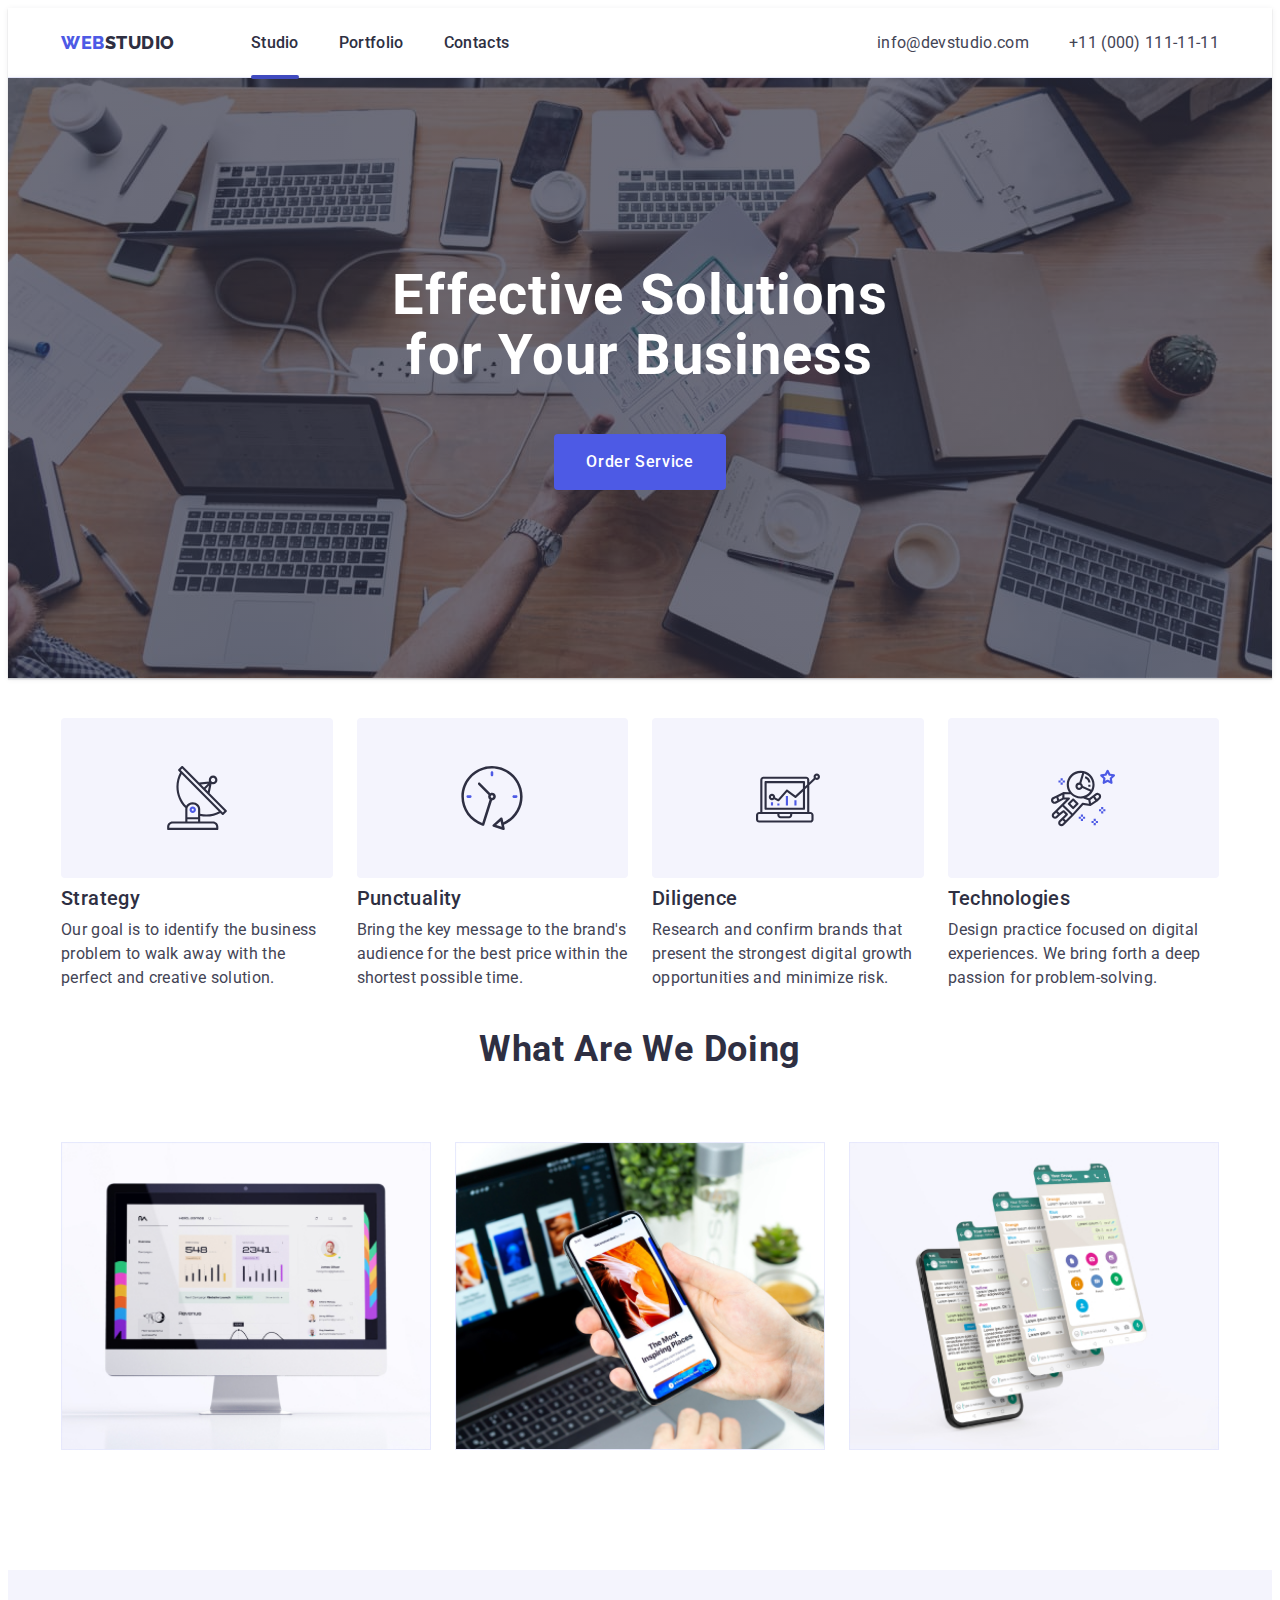
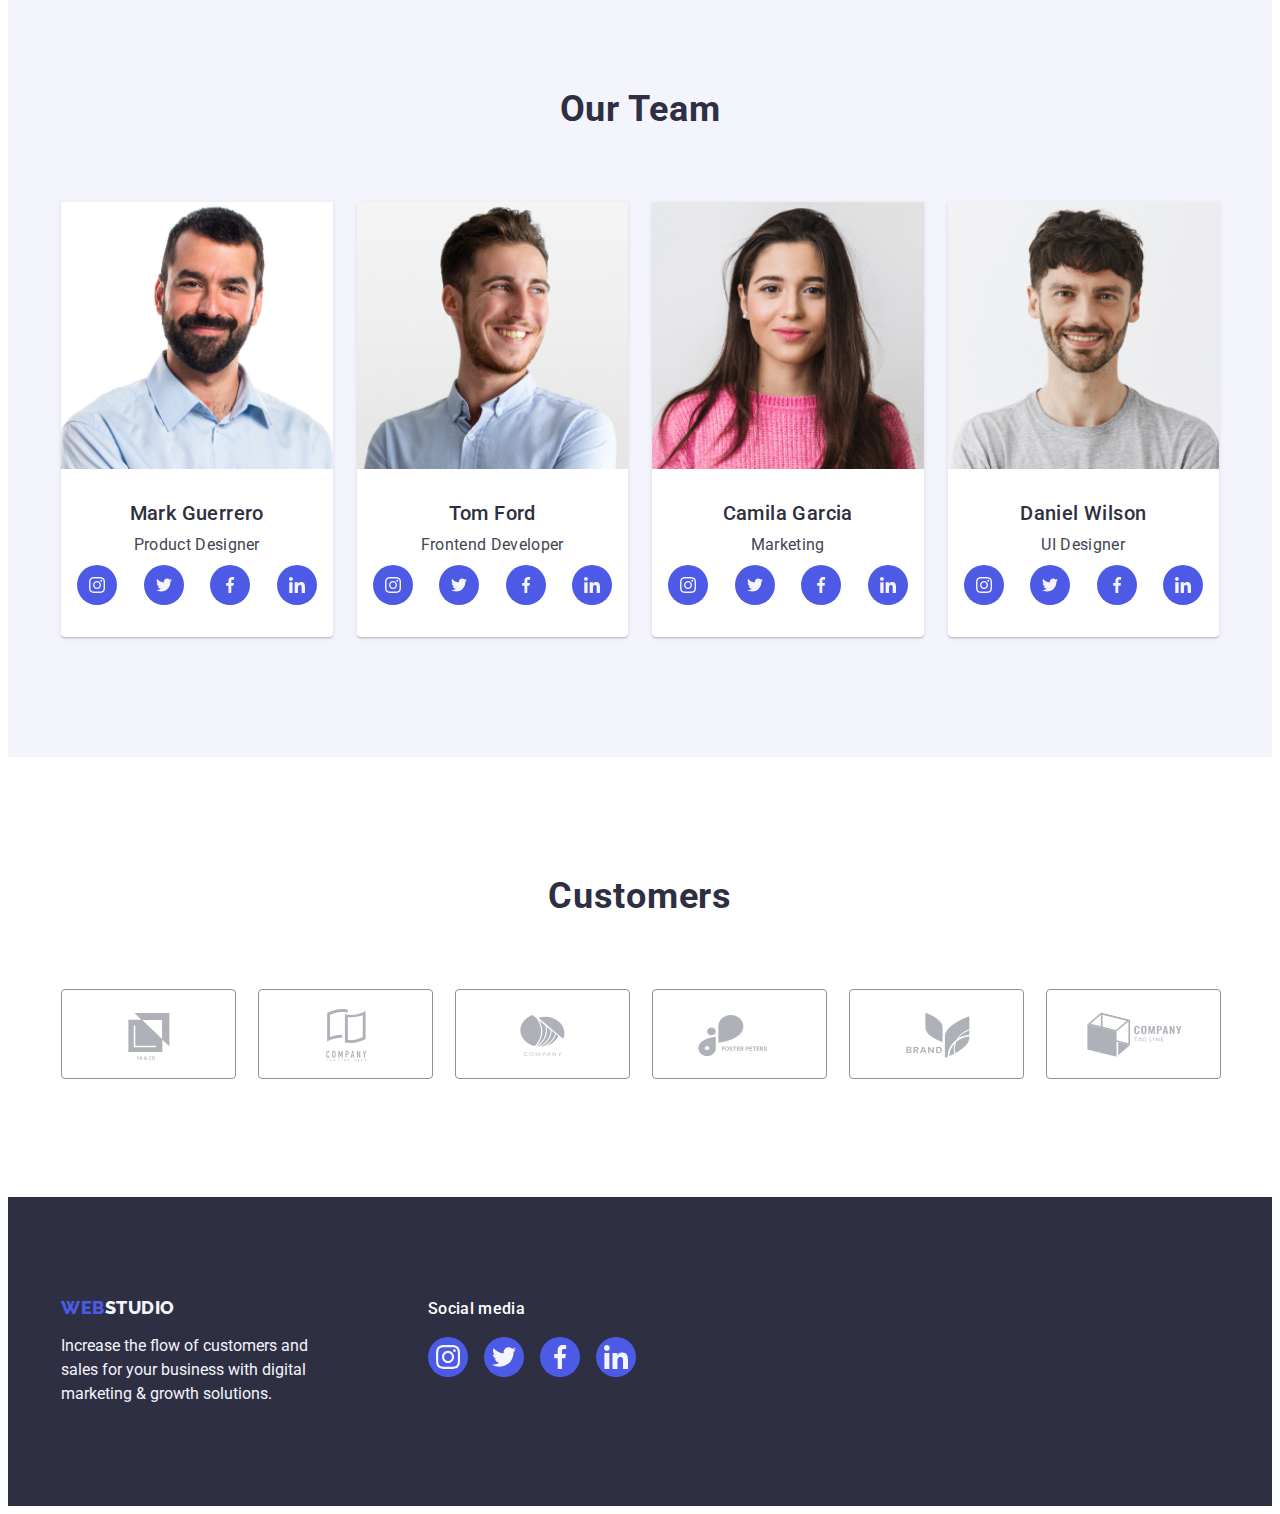
==== index.html @ d507a1ce "Initial commit" ====
<!DOCTYPE html>
<html lang="en">
  <head>
    <meta charset="UTF-8" />
    <meta http-equiv="X-UA-Compatible" content="IE=edge" />
    <meta name="viewport" content="width=device-width, initial-scale=1.0" />
    <title>Main title</title>
    <link rel="stylesheet" href="https://cdnjs.cloudflare.com/ajax/libs/modern-normalize/1.1.0/modern-normalize.min.css" integrity="sha512-wpPYUAdjBVSE4KJnH1VR1HeZfpl1ub8YT/NKx4PuQ5NmX2tKuGu6U/JRp5y+Y8XG2tV+wKQpNHVUX03MfMFn9Q==" crossorigin="anonymous" referrerpolicy="no-referrer" />
    <!--шрифти  --->
    <link rel="preconnect" href="https://fonts.googleapis.com" />
    <link rel="preconnect" href="https://fonts.gstatic.com" crossorigin />
    <link
      href="https://fonts.googleapis.com/css2?family=Raleway:wght@800&family=Roboto:wght@400;500;700;900&display=swap"
      rel="stylesheet"
    />

    <link rel="preconnect" href="https://fonts.googleapis.com" />
    <link rel="preconnect" href="https://fonts.gstatic.com" crossorigin />
    <link
      href="https://fonts.googleapis.com/css2?family=Raleway:wght@800&display=swap"
      rel="stylesheet"
    />
    
    <link rel="stylesheet" href="./css/styles.css" />
  </head>

  <body>
    <header class="header-main">
      <div class="container header-page">
        <!-- navigation -->
        <nav class="navigation">
          <a href="./index.html" class="item link logo"
            >Web<span class="logo-black">Studio</span></a
          >

          <ul class="site-links list">
            <li class="item item-studio">
              <a href="./index.html" class="link nav-link">Studio</a>
            </li>
            <li class="item">
              <a href="./portfolio.html" class="link nav-link">Portfolio</a>
            </li>
            <li class="item"><a href="" class="link nav-link">Contacts</a></li>
          </ul>
        </nav>

        <!-- contacts  -->
        <address class="address contacts">
          <ul class="list-contacts list">
            <li class="item">
              <a href="mailto:info@devstudio.com" class="link contact-link"
                >info@devstudio.com</a
              >
            </li>
            <li class="item">
              <a href="tel:+110001111111" class="link contact-link"
                >+11 (000) 111-11-11</a
              >
            </li>
          </ul>
        </address>
      </div>
    </header>

    <!-- unique content -->
    <main>
      <!-- hero section1-->
      <section class="section-hero">
        <div class="container">
          <h1 class="title-hero">Effective Solutions for Your Business</h1>
          <button type="button"  class="button-index" data-modal-open>Order Service</button>
        
        </div>
      </section>

      <!-- qualities section2-->
      <section class="section section-qualities">
        <div class="container container-qualities">
          <h2 class="hidden-title">Company's qualities</h2>
          <ul class="list list-qualities">
            <li class="quality">

              <div class="quality-icon">
              <svg  width="64" height="64">
                <use href="./images/icon.svg#icon-antenna"></use>
              </svg>
              </div>

              <h3 class="qualities-title">Strategy</h3>
              <p class="qualities-text">
                Our goal is to identify the business problem to walk away with
                the perfect and creative solution.
              </p>
            </li>
            <li class="quality">
               <div class="quality-icon">
              <svg  width="64" height="64">
                <use href="./images/icon.svg#icon-clock"></use>
              </svg>
              </div>
              <h3 class="qualities-title">Punctuality</h3>
              <p class="qualities-text">
                Bring the key message to the brand's audience for the best price
                within the shortest possible time.
              </p>
            </li>
            <li class="quality">
               <div class="quality-icon">
              <svg  width="64" height="64">
                <use href="./images/icon.svg#icon-diagram"></use>
              </svg>
              </div>
              <h3 class="qualities-title">Diligence</h3>
              <p class="qualities-text">
                Research and confirm brands that present the strongest digital
                growth opportunities and minimize risk.
              </p>
            </li>
            <li class="quality">
               <div class="quality-icon">
              <svg  width="64" height="64">
                <use href="./images/icon.svg#icon-astronaut"></use>
              </svg>
              </div>
              <h3 class="qualities-title">Technologies</h3>
              <p class="qualities-text">
                Design practice focused on digital experiences. We bring forth a
                deep passion for problem-solving.
              </p>
            </li>
          </ul>
        </div>
      </section>

      <!-- what are we doing section3-->
      <section class="section">
        <div class="container">
          <h2 class="title-work">What are we doing</h2>
          <ul class="list list-work">
            <li class="work">
              <img
                src="./images/image-e.jpg"
                alt="Computer photo"
                class="images-width"
              />
            </li>
            <li class="work">
              <img
                src="./images/image-f.jpg"
                alt="Mobile phones ptotoes"
                class="images-width"
              />
            </li>
            <li class="work">
              <img
                src="./images/image-r.jpg"
                alt="Photo of a mobile phone on a computer background"
                class="images-width"
              />
            </li>
          </ul>
        </div>
      </section>

      <!-- our team section4-->
      <section class="section section-team">
        <div class="container team-container">
          <h2 class="title-team">Our Team</h2>
          <ul class="list list-team">
            <li class="member">
              <img src="./images/image-a.jpg" alt="Man" class="images-width" />
            
               <!-- 1 member -->
              <div class="member-container">
                 <h3 class="images-name">Mark Guerrero</h3>
                <p class="images-description">Product Designer</p>
                 
               
                  <ul class="list-networks">
                    <li class="list team-network">
                        <a href="" class="link href-teamnetwork">
                      <svg class="icon-network-team" width="16" height="16" >
                         <use  href="./images/icon.svg#icon-instagram"></use>
                      </svg></a></li>
                    <li class="list team-network">
                       <a href="" class="link href-teamnetwork">
                      <svg  class="icon-network-team" width="16" height="16" >
                         <use href="./images/icon.svg#icon-twitter"></use>
                      </svg></a></li>
                    <li class="list team-network">
                       <a href="" class="link href-teamnetwork">
                      <svg class="icon-network-team" width="16" height="16" >
                        <use href="./images/icon.svg#icon-facebook"></use>
                      </svg></a></li>
                    <li class="list team-network">
                       <a href="" class="link href-teamnetwork">
                      <svg class="icon-network-team" width="16" height="16">
                         <use href="./images/icon.svg#icon-linkedin"></use>
                     </svg></a></li>
                  </ul>             
              </div>
            </li>
            <li class="member">
              <img src="./images/image-b.jpg" alt="Man" class="images-width" />
                
              
               <!-- 2 member -->
              <div class="member-container">
                <h3 class="images-name">Tom Ford</h3>
                <p class="images-description">Frontend Developer</p>
                
                  <ul class="list-networks">
                    <li class="list team-network">
                        <a href="" class="link href-teamnetwork">
                      <svg class="icon-network-team" width="16" height="16" >
                         <use  href="./images/icon.svg#icon-instagram"></use>
                      </svg></a></li>
                    <li class="list team-network">
                       <a href="" class="link href-teamnetwork">
                      <svg  class="icon-network-team" width="16" height="16" >
                         <use href="./images/icon.svg#icon-twitter"></use>
                      </svg></a></li>
                    <li class="list team-network">
                       <a href="" class="link href-teamnetwork">
                      <svg class="icon-network-team" width="16" height="16" >
                        <use href="./images/icon.svg#icon-facebook"></use>
                      </svg></a></li>
                    <li class="list team-network">
                       <a href="" class="link href-teamnetwork">
                      <svg class="icon-network-team" width="16" height="16">
                         <use href="./images/icon.svg#icon-linkedin"></use>
                     </svg></a></li>
                  </ul>           
              </div>        
            </li>
            <li class="member">
              <img src="./images/image-c.jpg" alt="Woman" class="images-width"/>
                
               <!-- 3 member -->
              <div class="member-container">
                <h3 class="images-name">Camila Garcia</h3>
                <p class="images-description">Marketing</p>
               
                  <ul class="list-networks">
                    <li class="list team-network">
                        <a href="" class="link href-teamnetwork">
                      <svg class="icon-network-team" width="16" height="16" >
                         <use  href="./images/icon.svg#icon-instagram"></use>
                      </svg></a></li>
                    <li class="list team-network">
                       <a href="" class="link href-teamnetwork">
                      <svg  class="icon-network-team" width="16" height="16" >
                         <use href="./images/icon.svg#icon-twitter"></use>
                      </svg></a></li>
                    <li class="list team-network">
                       <a href="" class="link href-teamnetwork">
                      <svg class="icon-network-team" width="16" height="16" >
                        <use href="./images/icon.svg#icon-facebook"></use>
                      </svg></a></li>
                    <li class="list team-network">
                       <a href="" class="link href-teamnetwork">
                      <svg class="icon-network-team" width="16" height="16">
                         <use href="./images/icon.svg#icon-linkedin"></use>
                     </svg></a></li>
                  </ul>              
              </div>              
            </li>
            <li class="member">
              <img src="./images/image-d.jpg" alt="Man" class="images-width" />
                
               <!-- 4 member -->
              <div class="member-container">
               <h3 class="images-name">Daniel Wilson</h3>
                <p class="images-description">UI Designer</p>
                
                 <ul class="list-networks">
                    <li class="list team-network">
                        <a href="" class="link href-teamnetwork">
                      <svg class="icon-network-team" width="16" height="16" >
                         <use  href="./images/icon.svg#icon-instagram"></use>
                      </svg></a></li>
                    <li class="list team-network">
                       <a href="" class="link href-teamnetwork">
                      <svg  class="icon-network-team" width="16" height="16" >
                         <use href="./images/icon.svg#icon-twitter"></use>
                      </svg></a></li>
                    <li class="list team-network">
                       <a href="" class="link href-teamnetwork">
                      <svg class="icon-network-team" width="16" height="16" >
                        <use href="./images/icon.svg#icon-facebook"></use>
                      </svg></a></li>
                    <li class="list team-network">
                       <a href="" class="link href-teamnetwork">
                      <svg class="icon-network-team" width="16" height="16">
                         <use href="./images/icon.svg#icon-linkedin"></use>
                     </svg></a></li>
                  </ul>            
              </div>              
            </li>
          </ul>
        </div>
      </section>

      <!-- customers section5 -->
      <section class=" section-customers">
        <div class="container">
             <h2 class="title-customers">Customers</h2>
             <ul class="list-customers">
              <li class="list customer">
                 <a href="" class="link href-customer">
                 <svg  width="104" height="56" class="icon-customer">
                         <use href="./images/icon.svg#icon-logo-1"></use>
                      </svg>
                    </a></li>
              <li class="list customer">
                <a href="" class="link href-customer">
                 <svg  width="104" height="56" class="icon-customer">
                         <use href="./images/icon.svg#icon-logo-2"></use>
                      </svg></a></li>
              <li class="list  customer">
                  <a href="" class="link href-customer">
                 <svg  width="104" height="56" class="icon-customer">
                         <use href="./images/icon.svg#icon-logo-3"></use>
                      </svg></a></li>
              <li class="list  customer">
                <a href="" class="link href-customer"> 
                <svg  width="104" height="56" class="icon-customer">
                         <use href="./images/icon.svg#icon-logo-4"></use>
                      </svg></a></li>
              <li class="list  customer">
                 <a href="" class="link href-customer"> 
                 <svg  width="104" height="56" class="icon-customer">
                         <use href="./images/icon.svg#icon-logo-5"></use>
                      </svg></a></li>
              <li class="list  customer"> 
                  <a href="" class="link href-customer"> 
                <svg  width="104" height="56" class="icon-customer">
                         <use href="./images/icon.svg#icon-logo-6"></use>
                      </svg></a></li>
             </ul>
        </div>
      </section>
    </main>

    <footer class="section-footer">
      <div class="container container-footer">
      <div class="container-logo">
        <!-- logo -->
        <a href="./index.html" class="link logo footer-logo"
          >Web<span class="logo-white">Studio</span></a
        >
        
        <!-- клич -->
        
        <p class="footer-text">
          Increase the flow of customers and <br />
          sales for your business with digital<br />
          marketing & growth solutions.
        </p>
        
      </div>
                  
      <div class="container-networks">
        <p class="social-media">Social media</p>
        <ul class="footlist-networks">
          <li class="list item-network">
            <a href="" class="link href-network">
            <svg class="icon-network" width="24" height="24" >
               <use  href="./images/icon.svg#icon-instagram"></use>
            </svg></a></li>
          <li class="list item-network">
            <a href="" class="link href-network">
            <svg  class="icon-network" width="24" height="24" >
               <use href="./images/icon.svg#icon-twitter"></use>
            </svg></a></li>
          <li class="list item-network">
            <a href="" class="link href-network">
            <svg class="icon-network"  width="24" height="24" >
              <use href="./images/icon.svg#icon-facebook"></use>
            </svg></a></li>
          <li class="list item-network">
             <a href="" class="link href-network">
            <svg  class="icon-network" width="24" height="24">
               <use href="./images/icon.svg#icon-linkedin"></use>
           </svg></a></li>
        </ul>             
    </div>
         
       
      </div>
    </footer>

      <!-- модальне вікно на кнопку Order Service  -->
    <div class="backdrop is-hidden" data-modal>
          <div class="modal">
              <!-- <p>
               
              </p> -->
              <button data-modal-close class="button-modal-close">
                <svg  class="icon-modal" width="24" height="24">
                <use href="./images/icon.svg#icon-close-black"></use>
               </svg>
            </button>
          </div>
        </div>

    <script src="./js/modal.js"></script>
  </body>
</html>
---- css/styles.css ----
/* основной цвет фона #FFFFFF */
/* вторичный цвет фона #E7E9FC */
/* акцент #4D5AE5 */
/* второй акцент #404BBF; */
/* вторичный цвет текста #2E2F42 */
/* цвет основного текста #434455 */
/* цвет текста3 #F4F4FD*/
/* цвет иконок и бордера #8E8F99 */
/* вторичный цвет иконок #31D0AA*/
/* первичный цвет иконки  #afb1b8; */
/* цвет модального окна background: #FCFCFC; */

:root{
    --primary-white-color: #ffffff;
    --accent-color: #4D5AE5;
    --accent-second-color: #404BBF;
    --second-text-color: #2E2F42;
    --primary-text-color: #434455;
    --btn-background-color: #E7E9FC;
    --third-text-color: #F4F4FD;
    --icon-color: #8E8F99;
    --secondary-icon-color: #31D0AA;
    --first-color-icon: #afb1b8;
    --color-modal: #FCFCFC;
}

body{
    background-color: var(--primary-white-color);
    color: var(--primary-text-color);
    font-family: Roboto, sans-serif;
    font-weight: 400;
    font-style: normal;
}

.list {
    list-style: none;
}

h1, h2, h3, h4, h5, h6, p, ul{
    margin: 0;
    padding: 0;
}

.section{
    /* outline: 1px solid tomato; */
    /* max-width: 1440px; */
    margin-left: auto;
    margin-right: auto;
    padding-bottom: 120px;
}

.container{
    max-width: 1158px;
    padding-left: 15px;
    padding-right: 15px;
    margin-left: auto;
    margin-right: auto;
    /* outline: 1px solid rgb(27, 133, 34); */
}

/*------------- button index--------------*/
.button-index {
    min-width: 169px;
    height: 56px;
    border: none;
    cursor: pointer;
    background-color: var(--accent-color);
    font-family: "Roboto", sans-serif;
    font-weight: 500;
    font-size: 16px;
    line-height: 1.5;
    letter-spacing: 0.04em;
    color: var(--primary-white-color);

    display:block;
    margin: 0 auto;
    padding: 16px 32px;
    border-radius: 4px;
    cursor: pointer;

    transition: background-color 250ms cubic-bezier(0.4, 0, 0.2, 1);
        
}

.button-index:hover,
.button-index:focus{
    background-color: var(--accent-second-color);     
}


.portfolio{
    padding-top: 96px;
}
/* ----------buttons portfolio-------- */
.button-portfolio{
    font-family: "Roboto", sans-serif;
    font-weight: 500;
    font-size: 16px;
    line-height: 1.5;
    letter-spacing: 0.04em;
    color: var(--accent-color);
    background-color: var(--third-text-color);
    border: 1px solid #E7E9FC;
    border-radius: 4px;
    padding: 12px 24px;
    cursor: pointer;

    transition: background-color 250ms cubic-bezier(0.4, 0, 0.2, 1),
                color 250ms cubic-bezier(0.4, 0, 0.2, 1),
                border-color 250ms cubic-bezier(0.4, 0, 0.2, 1);

}

.button-portfolio:hover,
.button-portfolio:focus{
    color: var(--primary-white-color);
    background: var(--accent-second-color);
    border-color: transparent;
    box-shadow: 0px 3px 1px rgba(0, 0, 0, 0.1),
        0px 2px 1px rgba(0, 0, 0, 0.08),
        0px 2px 2px rgba(0, 0, 0, 0.12);
    
}

.list-filter{
    display: flex;
    gap: 24px;
    justify-content: center;
    margin-bottom: 72px;
}


.list-projects {
    display: flex;
    flex-wrap: wrap;
    column-gap: 24px;
    row-gap: 48px;
}

/*-------------- navigation------------*/
.link{
    text-decoration: none;
}

.nav-link{
    color: var(--second-text-color);
    Font-style: Medium;
    font-weight: 500;
    font-size: 16px;
    line-height: 1.5;
    letter-spacing: 0.02em;

    transition: color 250ms cubic-bezier(0.4, 0, 0.2, 1);
    
}

.nav-link:hover,
.nav-link:focus{
    color: var(--accent-second-color);
}

.header-main{
    border-bottom: 1px solid var(--btn-background-color);
    box-shadow:0px 2px 1px rgba(46, 47, 66, 0.08),
        0px 1px 1px rgba(46, 47, 66, 0.16),
        0px 1px 6px rgba(46, 47, 66, 0.08);
}

.header-page{
    display: flex;
    align-items: center; 
    justify-content: space-between;
}

.navigation{
    display: flex;
    align-items: center;
    justify-content: center;
    margin-right: auto;
}

.site-links{

    display: flex;
    align-items: center;
    justify-content: center;
    gap: 40px;
}

/*--------- подчеркивание в шапке навигации-------- */
.item-studio{
    position: relative;
}

.item-studio::after{
    content: "";

    position: absolute;
    left: 0;
    top: 44px;
    
    width: 48px;
    height: 4px;
    border-radius: 2px;
    background-color: var(--accent-second-color);
}

.item-portfolio {
    position: relative;
}

.item-portfolio::after {
    content: "";

    position: absolute;
    left: 0;
    top: 44px;
    
    width: 66px;
    height: 4px;
    border-radius: 2px;
    background-color: var(--accent-second-color);
}
/* -------------------------- */

.item.logo{
    padding-top: 24px;
    padding-bottom: 24px;

}


.nav-link{

    padding-top: 24px;
    padding-bottom: 24px;
}




/* ----------------logo----------------- */
.logo{
    color: var(--accent-color);
    font-weight: 800;
    font-size: 18px;
    line-height: 1.17;
    font-family: "Raleway", sans-serif;
    letter-spacing: 0.03em;
    text-transform: uppercase;
    margin-right: 76px;;

}

.footer-logo {
    display: inline-block;
    margin: 0;
    margin-bottom: 16px;
}

.project{

    width: calc((100% - 48px)/3); 
}

.logo-black{
    color: var(--second-text-color);
    
}

.logo-white {
    color: var(--third-text-color);
    /* background-color: var(--second-text-color); */
}

/* -----------------contacts------------ */
.contacts{
    font-style: normal;
    
}

.contact-link{
    color: var(--primary-text-color);
    font-weight: 400;
    font-size: 16px;
    line-height: 1.5;
    letter-spacing: 0.02em;
    padding: 24px 0;

    transition: color 250ms cubic-bezier(0.4, 0, 0.2, 1);
}

.contact-link:hover,
.contact-link:focus{
    color: var(--accent-second-color);
    
}

.address{
    display: flex;
}

 .list-contacts{
    display: flex;
    gap: 40px;
}

/*------------------- hero----------------- */
.section-hero{
    background-color: var(--second-text-color);
    box-shadow:0px 2px 1px rgba(46, 47, 66, 0.08),
        0px 1px 1px rgba(46, 47, 66, 0.16),
        0px 1px 6px rgba(46, 47, 66, 0.08);
    /* max-width: 1440px; */

    background-image: linear-gradient(rgba(46, 47, 66, 0.7),
     rgba(46, 47, 66, 0.7)), url(../images/people-office.jpg);

    display: flex;    
    justify-content: center;
    padding: 188px 0;
    margin-left: auto;
    margin-right: auto;
    max-width: 1440px;
    max-height: 600px;
    background-repeat: no-repeat;
    background-size: cover;
    background-position: center;
}

.title-hero{
    max-width: 496px;
    font-weight: 700;
    font-size: 56px;
    line-height: 1.07;
    text-align: center;
    letter-spacing: 0.02em;
    color: var(--primary-white-color);

    margin-bottom: 48px;
}

/*------ модальне вікно---- */

.backdrop{
    position: fixed;

    height: 100%;
    width:100%;
    top: 0;
    left: 0;
     background-color:rgba(0, 0, 0, 0.5);

    opacity: 1;
    transition: opacity 250ms cubic-bezier(0.4, 0, 0.2, 1);
}

.backdrop.is-hidden .modal {
    transform: translate(-50%, -50%) scale(1.1);
}

.backdrop.is-hidden {
    opacity: 0;
    pointer-events: none;
}

 .modal{
    position: absolute;

    width: 408px;
    min-height: 576px;
    padding: 24px;
    left: 50%;
    top: 50%;
    background-color:  var(--color-modal);
    box-shadow: 0px 1px 1px rgba(0, 0, 0, 0.14), 0px 1px 3px rgba(0, 0, 0, 0.12), 0px 2px 1px rgba(0, 0, 0, 0.2);
    border-radius: 4px;

    transform: translate(-50%, -50%);
    transition: transform 250ms cubic-bezier(0.4, 0, 0.2, 1); 

}

.button-modal-close{
    display: block;
    margin-left: auto;
    

    border-radius: 50%;
    background-color: var(--btn-background-color);
    border: 1px solid rgba(0, 0, 0, 0.1);

    transition: background-color 250ms cubic-bezier(0.4, 0, 0.2, 1),
                fill 250ms cubic-bezier(0.4, 0, 0.2, 1);
}

.button-modal-close:hover,
.button-modal-close:focus{
    fill: var(--primary-white-color);
    background-color: var(--accent-second-color);
}

.icon-modal{
   
    justify-content: center;
    align-items: center;
    width: 8px;
    height: 8px;
}



/*--------------------- qualities---------------- */
.hidden-title{   
    position: absolute;
    width: 1px;
    height: 1px;
    margin: -1px;
    border: 0;
    padding: 0;
    white-space: nowrap;
    clip-path: inset(100%);
    clip: rect(0 0 0 0);
    overflow: hidden;
}


.qualities-title{
    margin-bottom: 8px;
    color: var(--second-text-color);
    font-weight: 500;
    font-size: 20px;
    line-height: 1.2;
    letter-spacing: 0.02em;

}

.quality{
    width: calc((100% - 72px) / 4);  
    
}

.quality-icon{
    padding:  24px 102px;
    display:  flex;
    background-color: var(--third-text-color);
    align-items: center;
    justify-content: center;
    margin-bottom: 8px;
    height: 112px;
    border-radius: 4px;
}

.qualities-text{
    font-size: 16px;
    line-height: 1.5;
    letter-spacing: 0.02em;
}

.container-qualities{
    display: flex;
    align-items: center; /*для вирівнювання іконки по вертикалі*/
    justify-content: center; /*для вирівнювання іконки по горизонталі*/
    height: 112px;
    border-radius: 4px;
}

.list-qualities{
    display: flex; 
    justify-content: center;
    gap: 24px;
}

.section-qualities{
    padding: 120px 0;
}

/* ----what wre we doing ------projects------- */

.title-work{  
    font-weight: 700;
    font-size: 36px;
    line-height: 1.11;
    text-align: center;
    letter-spacing: 0.02em;
    text-transform: capitalize;
    color: var(--second-text-color);
    text-align: center;

    margin-bottom: 72px;
}


.section .images-name{
    font-weight: 500;
    font-size: 20px;
    line-height: 1.2;
    letter-spacing: 0.02em;
    color: var(--second-text-color);    

    margin-bottom: 8px;
}

.images-width{
    display: block;
    width: 100%;
   
}

.section .images-description{
    font-size: 16px;
    line-height: 1.5;
    letter-spacing: 0.02em;
    color: var(--primary-text-color);
    margin-bottom: 8px;
}


.list-work {
    display: flex;
     justify-content: space-between;
    gap: 24px;
}
.work{
    width: calc((100% - 48px) / 3);
}
.list-work img{
    display: block;
}

.link-app{   
    display: block;
    transition: opacity 250ms cubic-bezier(0.4, 0, 0.2, 1);
}

.link-app:hover,
.link-app:focus{
    box-shadow: 0px 1px 6px rgba(46, 47, 66, 0.08),
        0px 1px 1px rgba(46, 47, 66, 0.16),
        0px 2px 1px rgba(46, 47, 66, 0.08);
        
}

/*------------ portfolio projects------- */

.product-image{
 position: relative;
 width: 100%;
 overflow: hidden;
}

.owerlay{
    position: absolute;
    left: 0px;
    top: 0px;
    width: 100%;
    height: 100%;
    background-color: var(--accent-color);
    mix-blend-mode: normal;

    opacity: 0;
    transform: translateY(100%);
    transition: transform 250ms cubic-bezier(0.4, 0, 0.2, 1),
                opacity 250ms cubic-bezier(0.4, 0, 0.2, 1);
}

.project:hover .owerlay {
    transform: translateY(0);
    opacity: 0.9;
}

.owerlay > p{
    padding-top: 40px;
    padding-left: 32px;
    padding-right: 40px;
    font-family: 'Roboto';
    font-weight: 400;
    font-size: 16px;
    line-height: 1.5;
    letter-spacing: 0.02em;
    color: var(--third-text-color);
}



.project-text {
    /* outline: 1px solid violet; */
    padding: 32px 16px;
    border-bottom: 1px solid #E7E9FC;
    border-left: 1px solid #E7E9FC;
    border-right: 1px solid #E7E9FC;
}

/* ----------team------------- */
.section-team{
    background-color: var(--third-text-color);
    padding: 120px 0;
}

.team-container {
    /* padding: 32px 0; */
    text-align: center;
    border-radius: 0px 0px 4px 4px;
}

.title-team {
    font-weight: 700;
    font-size: 36px;
    line-height: 1.11;
    text-align: center;
    letter-spacing: 0.02em;
    text-transform: capitalize;
    color: var(--second-text-color);
    text-align: center;
    margin-bottom: 72px;
}

.list-team {
    display: flex;
    justify-content: center;
    gap: 24px;
}

.member{
    width: calc((100% - 72px) / 4);
    background-color: var(--primary-white-color);
    box-shadow: 0px 1px 6px rgba(46, 47, 66, 0.08), 0px 1px 1px rgba(46, 47, 66, 0.16), 0px 2px 1px rgba(46, 47, 66, 0.08);
    border-radius: 0px 0px 4px 4px;
}

.member-container{
    padding: 32px 16px;
    
}

.list-networks{
    display: flex;
    justify-content: space-between;
    gap:24px;   
}

.icon-network-team{
    fill: var(--third-text-color);
}

.team-network{
    width:40px;
    height: 40px;
    cursor: pointer;
   
}

.href-teamnetwork{
    width: 100%;
    height: 100%;
    background-color: var(--accent-color);
    border-radius: 50%;
    display: flex;
    align-items: center;
    justify-content: center;

    transition: background-color 250ms cubic-bezier(0.4, 0, 0.2, 1);
}
.href-teamnetwork:hover,
.href-teamnetwork:focus{
    background-color: var(--accent-second-color);
    

}
.icon-network-team:hover,
.icon-network-team:focus{
    fill: var(--third-text-color);
    transition: opacity 250ms cubic-bezier(0.4, 0, 0.2, 1);
}

/*--------------- customers------------ */

.section-customers{
    /* padding: 0;
    padding: 125px 0px 115px 0px; */
    padding-top: 120px;
    padding-bottom: 120px;
}

.title-customers {
    font-weight: 700;
    font-size: 36px;
    line-height: 1.1;
    text-align: center;
    letter-spacing: 0.02em;
    text-transform: capitalize;
    color: var(--second-text-color);
    text-align: center;
    margin-bottom: 72px;
}

.list-customers{
    display: flex;
    justify-content: space-between;
    gap: 24px;
    
}

.customer{
   
    width: calc((100% - 120px) / 6);
    height: 88px;
    
}

.href-customer{
    display: flex;
    align-items: center;
    color: var(--first-color-icon);
    justify-content: center;
    border: 1px solid var(--icon-color);
    fill: var(--icon-color);
    border-radius: 4px;
    width: 100%;
    height: 100%;

    transition: border-color 250ms cubic-bezier(0.4, 0, 0.2, 1),
                color 250ms cubic-bezier(0.4, 0, 0.2, 1);;
}

.href-customer:hover,
.href-customer:focus{
    border-color: var(--accent-second-color);
    color: var(--accent-second-color);
    
}

.icon-customer{
    fill: currentColor;
}
/* -------------footer---------------- */
.section-footer{
    background-color: var(--second-text-color);

    padding-top: 100px;        
    padding-bottom: 100px;
    margin-left: auto;
    margin-right: auto;
}

.container-footer {
    display: flex;
    align-items: baseline;
    gap: 120px;
}

.container-logo {
    /* display: flex; */
}

.footer-text{
    font-size: 16px;
    line-height: 1.5;
    color: var(--third-text-color);
}




.container-networks{
    
    
}

.footlist-networks {
    display: flex;
    justify-content: space-between;
    gap: 16px;

}

.item-network{
    width: 40px;
    height: 40px;
}
.social-media{
    margin-bottom: 16px;
    font-family: 'Roboto';
    font-style: normal;
    font-weight: 500;
    font-size: 16px;
    line-height: 1.5;
    letter-spacing: 0.02em;
    color: var(--primary-white-color);
    
}

.href-network{
    width: 100%;
    height: 100%;
    background-color: var(--accent-color);
    border-radius: 50%;
    display: flex;
    align-items: center;
    justify-content: center;

    transition: background-color 250ms cubic-bezier(0.4, 0, 0.2, 1);
}

.href-network:hover,
.href-network:focus{
    background-color: var(--secondary-icon-color);
    

}

.icon-network{
    fill: var(--third-text-color);
}
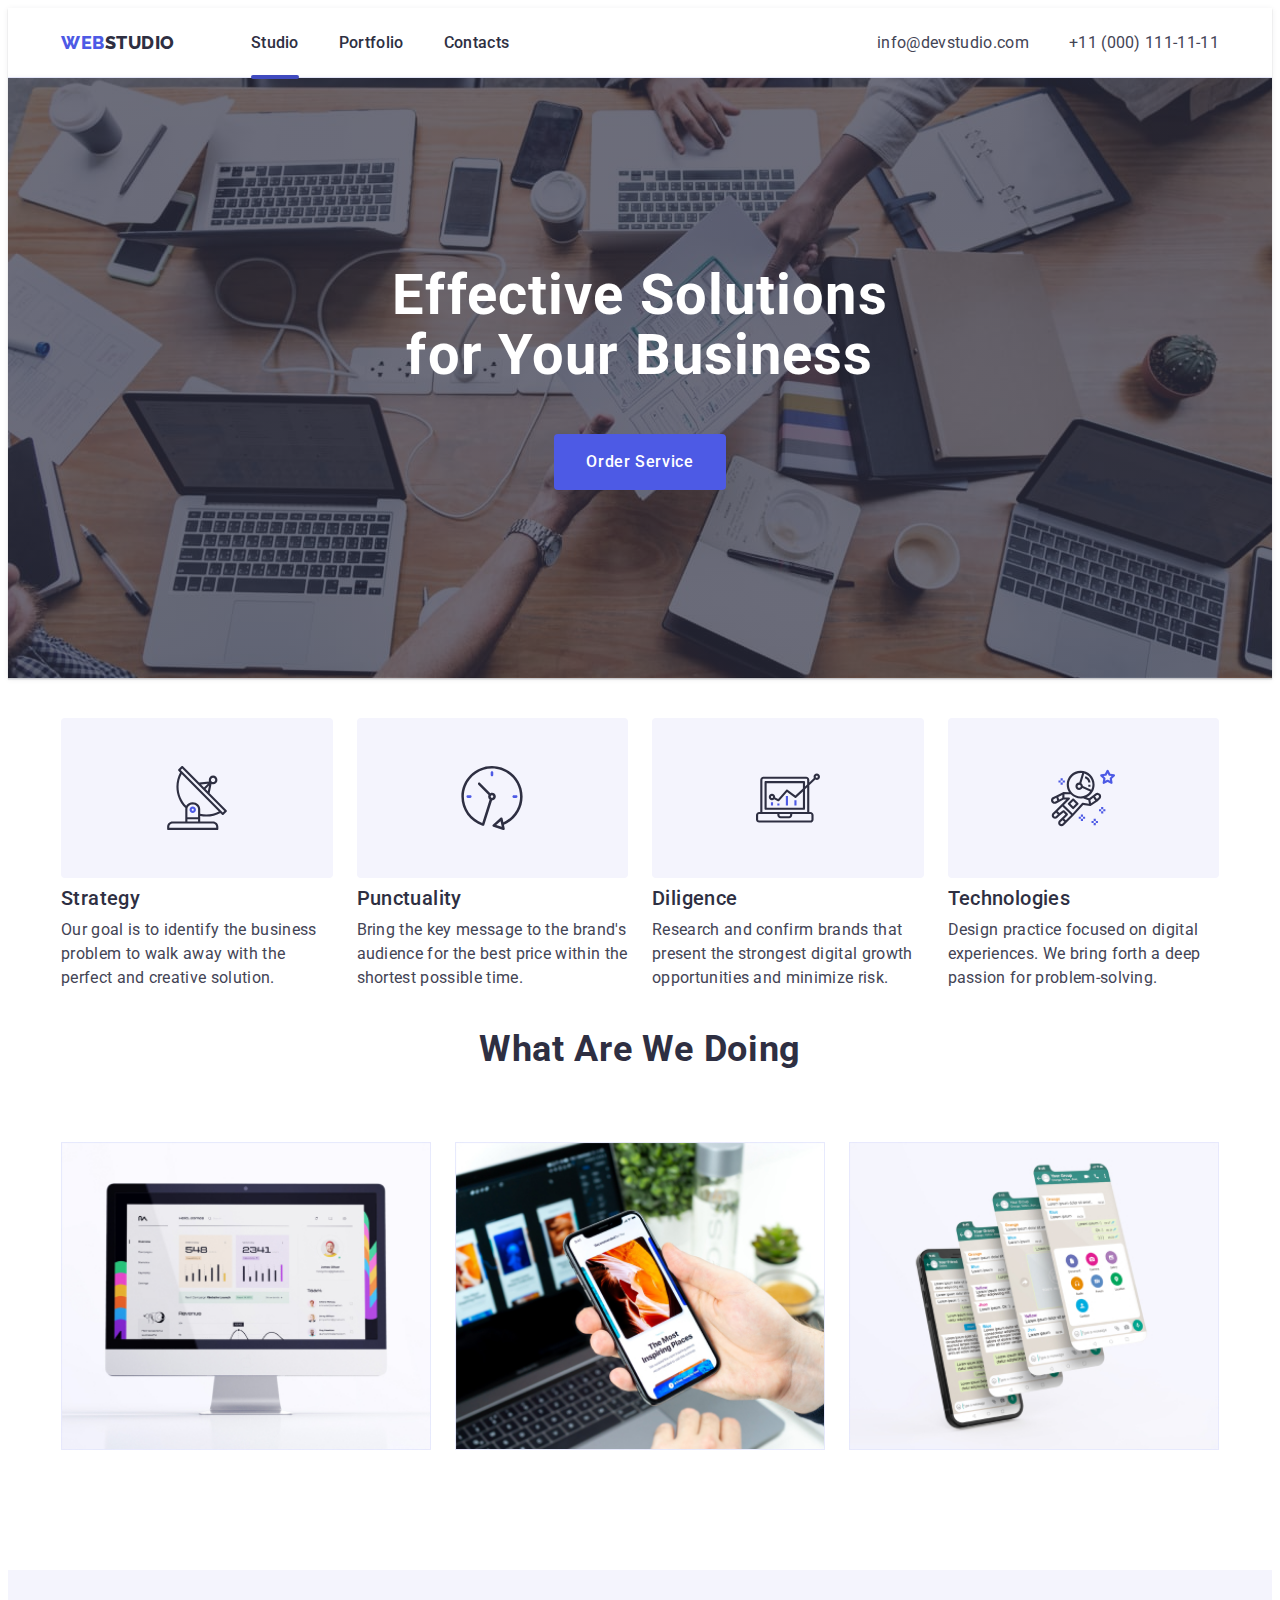
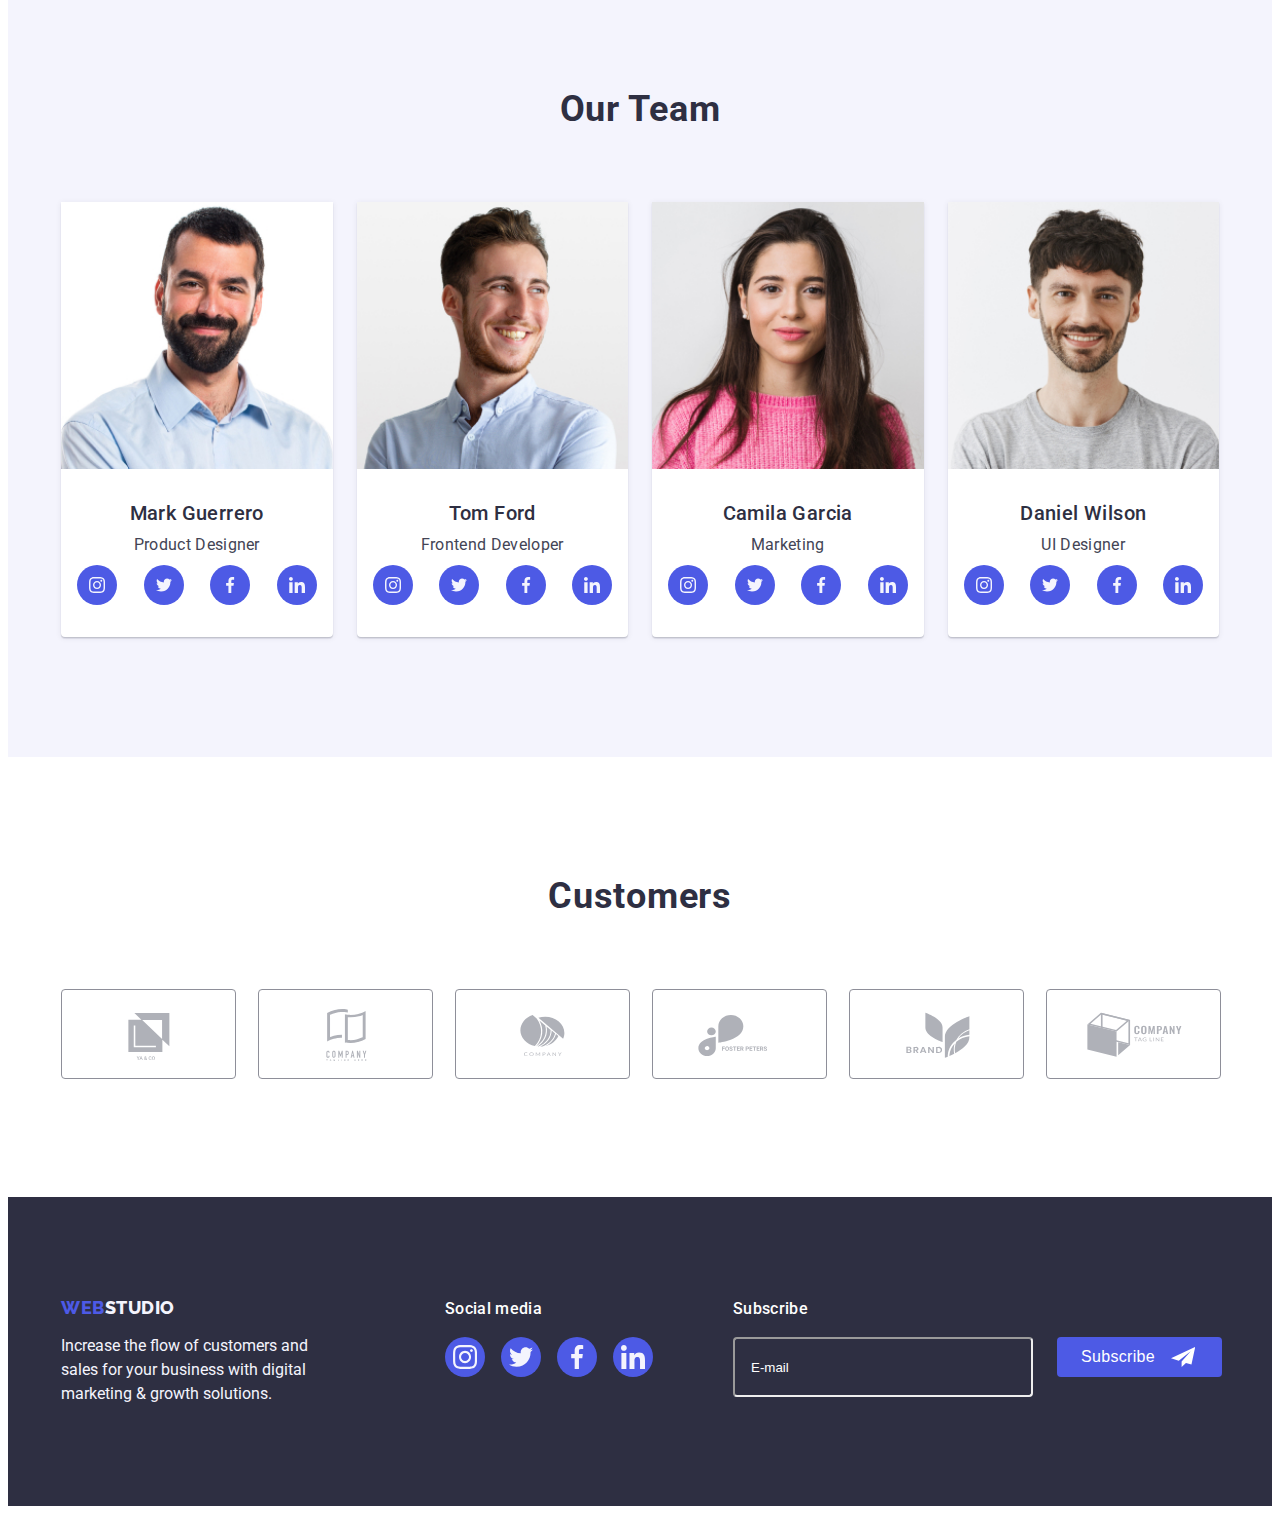
==== commit f57a3bc5: "hw 6" ====
--- a/index.html
+++ b/index.html
@@ -5,7 +5,13 @@
     <meta http-equiv="X-UA-Compatible" content="IE=edge" />
     <meta name="viewport" content="width=device-width, initial-scale=1.0" />
     <title>Main title</title>
-    <link rel="stylesheet" href="https://cdnjs.cloudflare.com/ajax/libs/modern-normalize/1.1.0/modern-normalize.min.css" integrity="sha512-wpPYUAdjBVSE4KJnH1VR1HeZfpl1ub8YT/NKx4PuQ5NmX2tKuGu6U/JRp5y+Y8XG2tV+wKQpNHVUX03MfMFn9Q==" crossorigin="anonymous" referrerpolicy="no-referrer" />
+    <link
+      rel="stylesheet"
+      href="https://cdnjs.cloudflare.com/ajax/libs/modern-normalize/1.1.0/modern-normalize.min.css"
+      integrity="sha512-wpPYUAdjBVSE4KJnH1VR1HeZfpl1ub8YT/NKx4PuQ5NmX2tKuGu6U/JRp5y+Y8XG2tV+wKQpNHVUX03MfMFn9Q=="
+      crossorigin="anonymous"
+      referrerpolicy="no-referrer"
+    />
     <!--шрифти  --->
     <link rel="preconnect" href="https://fonts.googleapis.com" />
     <link rel="preconnect" href="https://fonts.gstatic.com" crossorigin />
@@ -20,7 +26,7 @@
       href="https://fonts.googleapis.com/css2?family=Raleway:wght@800&display=swap"
       rel="stylesheet"
     />
-    
+
     <link rel="stylesheet" href="./css/styles.css" />
   </head>
 
@@ -68,8 +74,9 @@
       <section class="section-hero">
         <div class="container">
           <h1 class="title-hero">Effective Solutions for Your Business</h1>
-          <button type="button"  class="button-index" data-modal-open>Order Service</button>
-        
+          <button type="button" class="button-index" data-modal-open>
+            Order Service
+          </button>
         </div>
       </section>
 
@@ -79,11 +86,10 @@
           <h2 class="hidden-title">Company's qualities</h2>
           <ul class="list list-qualities">
             <li class="quality">
-
               <div class="quality-icon">
-              <svg  width="64" height="64">
-                <use href="./images/icon.svg#icon-antenna"></use>
-              </svg>
+                <svg width="64" height="64">
+                  <use href="./images/icon.svg#icon-antenna"></use>
+                </svg>
               </div>
 
               <h3 class="qualities-title">Strategy</h3>
@@ -93,10 +99,10 @@
               </p>
             </li>
             <li class="quality">
-               <div class="quality-icon">
-              <svg  width="64" height="64">
-                <use href="./images/icon.svg#icon-clock"></use>
-              </svg>
+              <div class="quality-icon">
+                <svg width="64" height="64">
+                  <use href="./images/icon.svg#icon-clock"></use>
+                </svg>
               </div>
               <h3 class="qualities-title">Punctuality</h3>
               <p class="qualities-text">
@@ -105,10 +111,10 @@
               </p>
             </li>
             <li class="quality">
-               <div class="quality-icon">
-              <svg  width="64" height="64">
-                <use href="./images/icon.svg#icon-diagram"></use>
-              </svg>
+              <div class="quality-icon">
+                <svg width="64" height="64">
+                  <use href="./images/icon.svg#icon-diagram"></use>
+                </svg>
               </div>
               <h3 class="qualities-title">Diligence</h3>
               <p class="qualities-text">
@@ -117,10 +123,10 @@
               </p>
             </li>
             <li class="quality">
-               <div class="quality-icon">
-              <svg  width="64" height="64">
-                <use href="./images/icon.svg#icon-astronaut"></use>
-              </svg>
+              <div class="quality-icon">
+                <svg width="64" height="64">
+                  <use href="./images/icon.svg#icon-astronaut"></use>
+                </svg>
               </div>
               <h3 class="qualities-title">Technologies</h3>
               <p class="qualities-text">
@@ -169,240 +175,320 @@
           <ul class="list list-team">
             <li class="member">
               <img src="./images/image-a.jpg" alt="Man" class="images-width" />
-            
-               <!-- 1 member -->
+
+              <!-- 1 member -->
               <div class="member-container">
-                 <h3 class="images-name">Mark Guerrero</h3>
+                <h3 class="images-name">Mark Guerrero</h3>
                 <p class="images-description">Product Designer</p>
-                 
-               
-                  <ul class="list-networks">
-                    <li class="list team-network">
-                        <a href="" class="link href-teamnetwork">
-                      <svg class="icon-network-team" width="16" height="16" >
-                         <use  href="./images/icon.svg#icon-instagram"></use>
-                      </svg></a></li>
-                    <li class="list team-network">
-                       <a href="" class="link href-teamnetwork">
-                      <svg  class="icon-network-team" width="16" height="16" >
-                         <use href="./images/icon.svg#icon-twitter"></use>
-                      </svg></a></li>
-                    <li class="list team-network">
-                       <a href="" class="link href-teamnetwork">
-                      <svg class="icon-network-team" width="16" height="16" >
-                        <use href="./images/icon.svg#icon-facebook"></use>
-                      </svg></a></li>
-                    <li class="list team-network">
-                       <a href="" class="link href-teamnetwork">
-                      <svg class="icon-network-team" width="16" height="16">
-                         <use href="./images/icon.svg#icon-linkedin"></use>
-                     </svg></a></li>
-                  </ul>             
+
+                <ul class="list-networks">
+                  <li class="list team-network">
+                    <a href="" class="link href-teamnetwork">
+                      <svg class="icon-network-team" width="16" height="16">
+                        <use href="./images/icon.svg#icon-instagram"></use>
+                      </svg>
+                    </a>
+                  </li>
+                  <li class="list team-network">
+                    <a href="" class="link href-teamnetwork">
+                      <svg class="icon-network-team" width="16" height="16">
+                        <use href="./images/icon.svg#icon-twitter"></use>
+                      </svg>
+                    </a>
+                  </li>
+                  <li class="list team-network">
+                    <a href="" class="link href-teamnetwork">
+                      <svg class="icon-network-team" width="16" height="16">
+                        <use href="./images/icon.svg#icon-facebook"></use></svg></a>
+                  </li>
+                  <li class="list team-network">
+                    <a href="" class="link href-teamnetwork">
+                      <svg class="icon-network-team" width="16" height="16">
+                        <use href="./images/icon.svg#icon-linkedin"></use></svg></a>
+                  </li>
+                </ul>
               </div>
             </li>
             <li class="member">
               <img src="./images/image-b.jpg" alt="Man" class="images-width" />
-                
-              
-               <!-- 2 member -->
+
+              <!-- 2 member -->
               <div class="member-container">
                 <h3 class="images-name">Tom Ford</h3>
                 <p class="images-description">Frontend Developer</p>
-                
-                  <ul class="list-networks">
-                    <li class="list team-network">
-                        <a href="" class="link href-teamnetwork">
-                      <svg class="icon-network-team" width="16" height="16" >
-                         <use  href="./images/icon.svg#icon-instagram"></use>
-                      </svg></a></li>
-                    <li class="list team-network">
-                       <a href="" class="link href-teamnetwork">
-                      <svg  class="icon-network-team" width="16" height="16" >
-                         <use href="./images/icon.svg#icon-twitter"></use>
-                      </svg></a></li>
-                    <li class="list team-network">
-                       <a href="" class="link href-teamnetwork">
-                      <svg class="icon-network-team" width="16" height="16" >
-                        <use href="./images/icon.svg#icon-facebook"></use>
-                      </svg></a></li>
-                    <li class="list team-network">
-                       <a href="" class="link href-teamnetwork">
-                      <svg class="icon-network-team" width="16" height="16">
-                         <use href="./images/icon.svg#icon-linkedin"></use>
-                     </svg></a></li>
-                  </ul>           
-              </div>        
+
+                <ul class="list-networks">
+                  <li class="list team-network">
+                    <a href="" class="link href-teamnetwork">
+                      <svg class="icon-network-team" width="16" height="16">
+                        <use href="./images/icon.svg#icon-instagram"></use></svg></a>
+                  </li>
+                  <li class="list team-network">
+                    <a href="" class="link href-teamnetwork">
+                      <svg class="icon-network-team" width="16" height="16">
+                        <use href="./images/icon.svg#icon-twitter"></use></svg></a>
+                  </li>
+                  <li class="list team-network">
+                    <a href="" class="link href-teamnetwork">
+                      <svg class="icon-network-team" width="16" height="16">
+                        <use href="./images/icon.svg#icon-facebook"></use></svg></a>
+                  </li>
+                  <li class="list team-network">
+                    <a href="" class="link href-teamnetwork">
+                      <svg class="icon-network-team" width="16" height="16">
+                        <use href="./images/icon.svg#icon-linkedin"></use></svg></a>
+                  </li>
+                </ul>
+              </div>
             </li>
             <li class="member">
-              <img src="./images/image-c.jpg" alt="Woman" class="images-width"/>
-                
-               <!-- 3 member -->
+              <img
+                src="./images/image-c.jpg"
+                alt="Woman"
+                class="images-width"
+              />
+
+              <!-- 3 member -->
               <div class="member-container">
                 <h3 class="images-name">Camila Garcia</h3>
                 <p class="images-description">Marketing</p>
-               
-                  <ul class="list-networks">
-                    <li class="list team-network">
-                        <a href="" class="link href-teamnetwork">
-                      <svg class="icon-network-team" width="16" height="16" >
-                         <use  href="./images/icon.svg#icon-instagram"></use>
-                      </svg></a></li>
-                    <li class="list team-network">
-                       <a href="" class="link href-teamnetwork">
-                      <svg  class="icon-network-team" width="16" height="16" >
-                         <use href="./images/icon.svg#icon-twitter"></use>
-                      </svg></a></li>
-                    <li class="list team-network">
-                       <a href="" class="link href-teamnetwork">
-                      <svg class="icon-network-team" width="16" height="16" >
-                        <use href="./images/icon.svg#icon-facebook"></use>
-                      </svg></a></li>
-                    <li class="list team-network">
-                       <a href="" class="link href-teamnetwork">
-                      <svg class="icon-network-team" width="16" height="16">
-                         <use href="./images/icon.svg#icon-linkedin"></use>
-                     </svg></a></li>
-                  </ul>              
-              </div>              
+
+                <ul class="list-networks">
+                  <li class="list team-network">
+                    <a href="" class="link href-teamnetwork">
+                      <svg class="icon-network-team" width="16" height="16">
+                        <use href="./images/icon.svg#icon-instagram"></use></svg></a>
+                  </li>
+                  <li class="list team-network">
+                    <a href="" class="link href-teamnetwork">
+                      <svg class="icon-network-team" width="16" height="16">
+                        <use href="./images/icon.svg#icon-twitter"></use></svg></a>
+                  </li>
+                  <li class="list team-network">
+                    <a href="" class="link href-teamnetwork">
+                      <svg class="icon-network-team" width="16" height="16">
+                        <use href="./images/icon.svg#icon-facebook"></use></svg></a>
+                  </li>
+                  <li class="list team-network">
+                    <a href="" class="link href-teamnetwork">
+                      <svg class="icon-network-team" width="16" height="16">
+                        <use href="./images/icon.svg#icon-linkedin"></use></svg></a>
+                  </li>
+                </ul>
+              </div>
             </li>
             <li class="member">
               <img src="./images/image-d.jpg" alt="Man" class="images-width" />
-                
-               <!-- 4 member -->
+
+              <!-- 4 member -->
               <div class="member-container">
-               <h3 class="images-name">Daniel Wilson</h3>
+                <h3 class="images-name">Daniel Wilson</h3>
                 <p class="images-description">UI Designer</p>
-                
-                 <ul class="list-networks">
-                    <li class="list team-network">
-                        <a href="" class="link href-teamnetwork">
-                      <svg class="icon-network-team" width="16" height="16" >
-                         <use  href="./images/icon.svg#icon-instagram"></use>
-                      </svg></a></li>
-                    <li class="list team-network">
-                       <a href="" class="link href-teamnetwork">
-                      <svg  class="icon-network-team" width="16" height="16" >
-                         <use href="./images/icon.svg#icon-twitter"></use>
-                      </svg></a></li>
-                    <li class="list team-network">
-                       <a href="" class="link href-teamnetwork">
-                      <svg class="icon-network-team" width="16" height="16" >
-                        <use href="./images/icon.svg#icon-facebook"></use>
-                      </svg></a></li>
-                    <li class="list team-network">
-                       <a href="" class="link href-teamnetwork">
-                      <svg class="icon-network-team" width="16" height="16">
-                         <use href="./images/icon.svg#icon-linkedin"></use>
-                     </svg></a></li>
-                  </ul>            
-              </div>              
+
+                <ul class="list-networks">
+                  <li class="list team-network">
+                    <a href="" class="link href-teamnetwork">
+                      <svg class="icon-network-team" width="16" height="16">
+                        <use href="./images/icon.svg#icon-instagram"></use></svg></a>
+                  </li>
+                  <li class="list team-network">
+                    <a href="" class="link href-teamnetwork">
+                      <svg class="icon-network-team" width="16" height="16">
+                        <use href="./images/icon.svg#icon-twitter"></use></svg></a>
+                  </li>
+                  <li class="list team-network">
+                    <a href="" class="link href-teamnetwork">
+                      <svg class="icon-network-team" width="16" height="16">
+                        <use href="./images/icon.svg#icon-facebook"></use></svg></a>
+                  </li>
+                  <li class="list team-network">
+                    <a href="" class="link href-teamnetwork">
+                      <svg class="icon-network-team" width="16" height="16">
+                        <use href="./images/icon.svg#icon-linkedin"></use></svg></a>
+                  </li>
+                </ul>
+              </div>
             </li>
           </ul>
         </div>
       </section>
 
       <!-- customers section5 -->
-      <section class=" section-customers">
+      <section class="section-customers">
         <div class="container">
-             <h2 class="title-customers">Customers</h2>
-             <ul class="list-customers">
-              <li class="list customer">
-                 <a href="" class="link href-customer">
-                 <svg  width="104" height="56" class="icon-customer">
-                         <use href="./images/icon.svg#icon-logo-1"></use>
-                      </svg>
-                    </a></li>
-              <li class="list customer">
-                <a href="" class="link href-customer">
-                 <svg  width="104" height="56" class="icon-customer">
-                         <use href="./images/icon.svg#icon-logo-2"></use>
-                      </svg></a></li>
-              <li class="list  customer">
-                  <a href="" class="link href-customer">
-                 <svg  width="104" height="56" class="icon-customer">
-                         <use href="./images/icon.svg#icon-logo-3"></use>
-                      </svg></a></li>
-              <li class="list  customer">
-                <a href="" class="link href-customer"> 
-                <svg  width="104" height="56" class="icon-customer">
-                         <use href="./images/icon.svg#icon-logo-4"></use>
-                      </svg></a></li>
-              <li class="list  customer">
-                 <a href="" class="link href-customer"> 
-                 <svg  width="104" height="56" class="icon-customer">
-                         <use href="./images/icon.svg#icon-logo-5"></use>
-                      </svg></a></li>
-              <li class="list  customer"> 
-                  <a href="" class="link href-customer"> 
-                <svg  width="104" height="56" class="icon-customer">
-                         <use href="./images/icon.svg#icon-logo-6"></use>
-                      </svg></a></li>
-             </ul>
+          <h2 class="title-customers">Customers</h2>
+          <ul class="list-customers">
+            <li class="list customer">
+              <a href="" class="link href-customer">
+                <svg width="104" height="56" class="icon-customer">
+                  <use href="./images/icon.svg#icon-logo-1"></use>
+                </svg>
+              </a>
+            </li>
+            <li class="list customer">
+              <a href="" class="link href-customer">
+                <svg width="104" height="56" class="icon-customer">
+                  <use href="./images/icon.svg#icon-logo-2"></use></svg></a>
+            </li>
+            <li class="list customer">
+              <a href="" class="link href-customer">
+                <svg width="104" height="56" class="icon-customer">
+                  <use href="./images/icon.svg#icon-logo-3"></use></svg></a>
+            </li>
+            <li class="list customer">
+              <a href="" class="link href-customer">
+                <svg width="104" height="56" class="icon-customer">
+                  <use href="./images/icon.svg#icon-logo-4"></use></svg></a>
+            </li>
+            <li class="list customer">
+              <a href="" class="link href-customer">
+                <svg width="104" height="56" class="icon-customer">
+                  <use href="./images/icon.svg#icon-logo-5"></use></svg></a>
+            </li>
+            <li class="list customer">
+              <a href="" class="link href-customer">
+                <svg width="104" height="56" class="icon-customer">
+                  <use href="./images/icon.svg#icon-logo-6"></use></svg></a>
+            </li>
+          </ul>
         </div>
       </section>
     </main>
 
     <footer class="section-footer">
       <div class="container container-footer">
-      <div class="container-logo">
-        <!-- logo -->
-        <a href="./index.html" class="link logo footer-logo"
-          >Web<span class="logo-white">Studio</span></a
-        >
-        
-        <!-- клич -->
-        
-        <p class="footer-text">
-          Increase the flow of customers and <br />
-          sales for your business with digital<br />
-          marketing & growth solutions.
-        </p>
-        
-      </div>
-                  
-      <div class="container-networks">
-        <p class="social-media">Social media</p>
-        <ul class="footlist-networks">
-          <li class="list item-network">
-            <a href="" class="link href-network">
-            <svg class="icon-network" width="24" height="24" >
-               <use  href="./images/icon.svg#icon-instagram"></use>
-            </svg></a></li>
-          <li class="list item-network">
-            <a href="" class="link href-network">
-            <svg  class="icon-network" width="24" height="24" >
-               <use href="./images/icon.svg#icon-twitter"></use>
-            </svg></a></li>
-          <li class="list item-network">
-            <a href="" class="link href-network">
-            <svg class="icon-network"  width="24" height="24" >
-              <use href="./images/icon.svg#icon-facebook"></use>
-            </svg></a></li>
-          <li class="list item-network">
-             <a href="" class="link href-network">
-            <svg  class="icon-network" width="24" height="24">
-               <use href="./images/icon.svg#icon-linkedin"></use>
-           </svg></a></li>
-        </ul>             
-    </div>
-         
-       
+        <div class="container-logo">
+          <!-- logo -->
+          <a href="./index.html" class="link logo footer-logo"
+            >Web<span class="logo-white">Studio</span></a
+          >
+
+          <!-- клич -->
+
+          <p class="footer-text">
+            Increase the flow of customers and <br />
+            sales for your business with digital<br />
+            marketing & growth solutions.
+          </p>
+        </div>
+
+        <div class="container-networks">
+          <p class="social-media">Social media</p>
+          <ul class="footlist-networks">
+            <li class="list item-network">
+              <a href="" class="link href-network">
+                <svg class="icon-network" width="24" height="24">
+                  <use href="./images/icon.svg#icon-instagram"></use></svg></a>
+            </li>
+            <li class="list item-network">
+              <a href="" class="link href-network">
+                <svg class="icon-network" width="24" height="24">
+                  <use href="./images/icon.svg#icon-twitter"></use></svg></a>
+            </li>
+            <li class="list item-network">
+              <a href="" class="link href-network">
+                <svg class="icon-network" width="24" height="24">
+                  <use href="./images/icon.svg#icon-facebook"></use></svg></a>
+            </li>
+            <li class="list item-network">
+              <a href="" class="link href-network">
+                <svg class="icon-network" width="24" height="24">
+                  <use href="./images/icon.svg#icon-linkedin"></use></svg></a>
+            </li>
+          </ul>
+        </div>
+
+        <!-- subscribe -->
+
+        <form action="form-subscribe">
+          <label class="text-subscribe label" for="subscribe">Subscribe</label>
+
+          <div class="subscribe">
+            <input 
+              class="input-subscribe"
+              type="email"
+              name="email"
+              id="subscribe"
+              placeholder="E-mail"
+            />
+            <button class="button-subscribe" type="submit">
+              <p class="text-subscribe">Subscribe</p>
+              <svg class="icon-network icon-subscribe" width="24" height="24">
+                <use href="./images/icon.svg#icon-send"></use>
+              </svg>
+            </button>
+          </div>
+        </form>
       </div>
     </footer>
 
-      <!-- модальне вікно на кнопку Order Service  -->
+    <!-- модальне вікно на кнопку Order Service  -->
     <div class="backdrop is-hidden" data-modal>
-          <div class="modal">
-              <!-- <p>
-               
-              </p> -->
-              <button data-modal-close class="button-modal-close">
-                <svg  class="icon-modal" width="24" height="24">
-                <use href="./images/icon.svg#icon-close-black"></use>
-               </svg>
-            </button>
-          </div>
-        </div>
+      <div class="modal">
+        <button data-modal-close class="button-modal-close">
+          <svg class="icon-modal" width="24" height="24">
+            <use href="./images/icon.svg#icon-close-black"></use>
+          </svg>
+        </button>
+
+        <!-- форма модального вікна -->
+        <p class="title-modal">Leave your contacts and we will call you back</p>
+
+        <form action="">
+          <!-- для ввода інформації -->
+          <label class="block-label">
+            <span class="text-label"> Name</span>
+            <div class="input-cont">
+              <input class="modal-input" type="text" name="name" />
+              <svg class="icon-form" width="18" height="24">
+                <use href="./images/icon.svg#icon-person-black"></use>
+              </svg>
+            </div>
+          </label>
+
+          <label class="block-label">
+            <span class="text-label"> Phone</span>
+            <div class="input-cont">
+              <input class="modal-input" type="tel" name="phone" />
+              <svg class="icon-form" width="18" height="24">
+                <use href="./images/icon.svg#icon-phone-black"></use>
+              </svg>
+            </div>
+          </label>
+
+          <label class="block-label">
+            <span class="text-label"> Email</span>
+            <div class="input-cont">
+              <input class="modal-input" type="email" name="email" />
+              <svg class="icon-form" width="18" height="24">
+                <use href="./images/icon.svg#icon-email-black"></use>
+              </svg>
+            </div>
+          </label>
+
+          <!-- для коментарів -->
+          <label class="block-label">
+             <span class="text-label">Comment</span>
+            <textarea class="textarea-form" name="comment" rows="5" placeholder="Text input"></textarea>
+          </label>
+
+          <!--чек-бокс -->
+          <label class="check-form">
+            <input class="checkbox" type="checkbox" name="accept" value="accept">
+            <span class="icon-check">
+            </span>
+            <span class="text-policy">I accept the terms and conditions of the
+               <a href="" class="policy-href">Privacy Policy</a>
+            </span>
+          </label>
+  
+          <!-- кнопка отправить -->
+          <button class="button-index" type="submit">Send</button>
+
+        </form>
+      </div>
+    </div>
+     
 
     <script src="./js/modal.js"></script>
   </body>
--- a/css/styles.css
+++ b/css/styles.css
@@ -368,7 +368,7 @@
     position: absolute;
 
     width: 408px;
-    min-height: 576px;
+    min-height: 584px;
     padding: 24px;
     left: 50%;
     top: 50%;
@@ -383,8 +383,9 @@
 
 .button-modal-close{
     display: block;
+    
     margin-left: auto;
-    
+    margin-bottom: 24px;
 
     border-radius: 50%;
     background-color: var(--btn-background-color);
@@ -408,7 +409,143 @@
     height: 8px;
 }
 
-
+/* форма модального вікна */
+
+.title-modal{
+    text-align: center;
+    letter-spacing: 0.02em;
+    font-style: normal;
+    font-weight: 500;
+    font-size: 16px;
+    line-height: 1.5;
+    color: var(--second-text-color);
+
+    margin-bottom: 16px;
+}
+
+.block-label{
+    display: flex;
+    flex-direction: column;
+    margin-bottom: 8px;
+}
+
+
+.text-label{
+    margin-bottom: 4px;
+    color: var(--icon-color);
+
+    font-style: normal;
+    font-weight: 400;
+    font-size: 12px;
+    line-height: 1.2;
+    letter-spacing: 0.04em;
+}
+
+.input-cont{
+    position: relative;
+   
+}
+
+
+
+.icon-form {
+    position: absolute;
+    top: 8px;
+    left: 16px;
+}
+
+.modal-input{
+    height: 40px;
+    width: 360px;
+    padding: 11px 38px;
+    
+    
+    border: 1px solid rgba(46, 47, 66, 0.4);
+    border-radius: 4px;
+
+    transition: border 250ms cubic-bezier(0.4, 0, 0.2, 1)
+}
+
+.modal-input:focus,
+.modal-input:hover{
+    border: 1px solid var(--accent-color);
+}
+
+.modal-input:hover + .icon-form{
+    fill: var(--accent-color);
+}
+
+.textarea-form{
+    padding:  8px 16px;
+    resize: none;
+    border: 1px solid rgba(46, 47, 66, 0.4);
+    border-radius: 4px;
+
+    transition: border 250ms cubic-bezier(0.4, 0, 0.2, 1)
+}
+
+.textarea-form:focus,
+.textarea-form:hover{
+    border: 1px solid var(--accent-color);
+}
+
+.textarea-form::placeholder {
+    font-style: normal;
+    font-weight: 400;
+    font-size: 12px;
+    line-height: 14px;
+    letter-spacing: 0.04em;
+    color: rgba(46, 47, 66, 0.4);
+}
+
+/* чек-бокс модального вікна */
+
+.checkbox{ 
+    position: absolute;
+    -webkit-appearance: none;
+    -moz-animation: none;
+    appearance: none;
+   
+}
+
+.check-form{
+    display: flex;
+    align-items: center;
+    justify-content: flex-start;
+    margin-bottom: 24px;
+}
+
+.icon-check{
+    display: inline-block;
+    width: 16px;
+    height: 16px;
+    margin-right: 8px;
+    
+
+    border: 1px solid rgba(46, 47, 66, 0.4);
+    border-radius: 2px;   
+}
+
+.checkbox:checked + .icon-check {
+    background-image: url(../images/checked-blue.svg);
+    background-color: var(--accent-second-color);
+    background-size: contain;
+}
+
+.text-policy{
+    
+    font-style: normal;
+    font-weight: 400;
+    font-size: 12px;
+    line-height: 1.2;
+    letter-spacing: 0.04em;
+    color: var(--icon-color);
+      
+}
+
+.policy-href{
+    color: var(--accent-color);
+}
 
 /*--------------------- qualities---------------- */
 .hidden-title{   
@@ -745,15 +882,16 @@
 
 .container-footer {
     display: flex;
-    align-items: baseline;
-    gap: 120px;
+    align-items: flex-start;
+  
 }
 
 .container-logo {
-    /* display: flex; */
+    margin-right: 120px;
 }
 
 .footer-text{
+    width: 264px;
     font-size: 16px;
     line-height: 1.5;
     color: var(--third-text-color);
@@ -763,7 +901,7 @@
 
 
 .container-networks{
-    
+    margin-right: 80px;
     
 }
 
@@ -811,4 +949,64 @@
 
 .icon-network{
     fill: var(--third-text-color);
+}
+
+/* subscribe */
+
+.text-subscribe {
+    font-style: normal;
+    font-weight: 500;
+    font-size: 16px;
+    line-height: 1.5;
+    letter-spacing: 0.02em;
+    color: var(--primary-white-color);
+}
+
+.label {
+    display: block;
+    margin-bottom: 16px;
+}
+
+.subscribe {
+    display: flex;
+    justify-content: flex-end;
+
+}
+
+.input-subscribe {
+    margin-right: 24px;
+    padding: 8px 16px;
+    width: 264px;
+    height: 40px;
+
+    border-radius: 4px;
+    border-color: 1px solid var(--primary-white-color);
+    background-color: transparent;
+   
+   color: var(--primary-white-color);
+}
+
+.input-subscribe::placeholder{
+    color: var(--primary-white-color);
+}
+
+
+.button-subscribe {
+    display: flex;
+    align-items: center;
+    width: 165px;
+    height: 40px;
+    border-radius: 4px;
+    padding: 8px 24px;
+    gap: 16px;
+
+    border: none;
+    background-color: var(--accent-color);
+    
+    transition: background-color 250ms cubic-bezier(0.4, 0, 0.2, 1);
+}
+
+.button-subscribe:focus,
+.button-subscribe:hover {
+    background-color: var(--accent-second-color);
 }